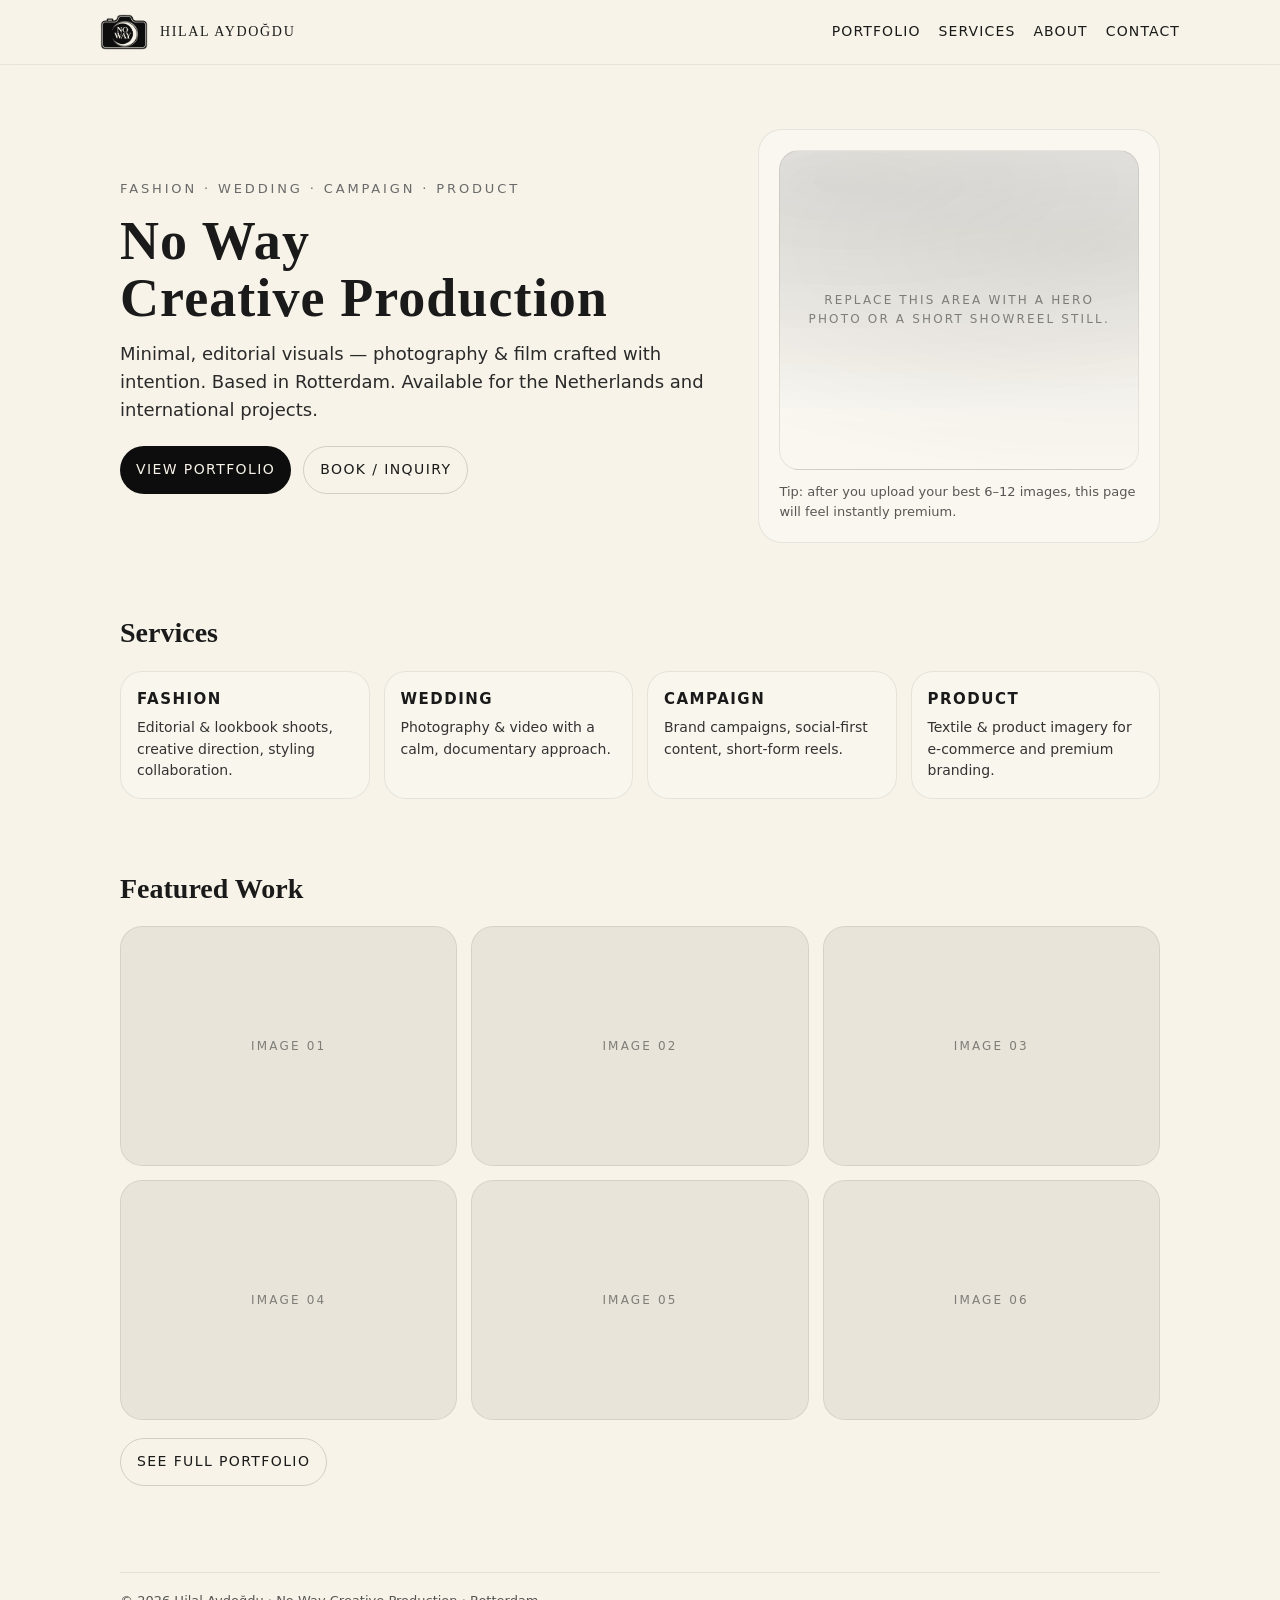
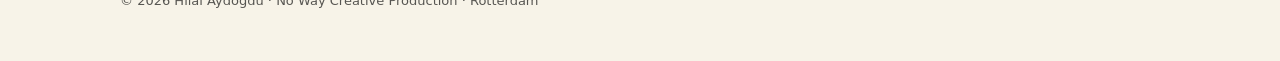
==== index.html @ 9a1f796e "Add files via upload" ====
<!doctype html>
<html lang="en">
<head>
  <title>Hilal Aydoğdu · No Way Creative Production</title>
  <meta name="description" content="Fashion · Wedding · Campaign · Product photography & video by Hilal Aydoğdu (Rotterdam)." />
  
<meta charset="UTF-8" />
<meta name="viewport" content="width=device-width, initial-scale=1.0" />
<meta name="theme-color" content="#F7F3E8" />
<link rel="stylesheet" href="/style.css" />

</head>
<body>

<nav>
  <div class="container nav-inner">
    <a class="brand" href="/">
      <img src="/assets/no_way_logo_dark.png" alt="No Way logo" />
      <span>HILAL AYDOĞDU</span>
    </a>
    <div class="menu">
      <a href="/portfolio.html">Portfolio</a>
      <a href="/services.html">Services</a>
      <a href="/about.html">About</a>
      <a href="/contact.html">Contact</a>
    </div>
  </div>
</nav>


<header class="hero">
  <div class="container hero-grid">
    <div>
      <div class="kicker">Fashion · Wedding · Campaign · Product</div>
      <h1 class="h1">No Way<br/>Creative Production</h1>
      <div class="sub">Minimal, editorial visuals — photography & film crafted with intention. Based in Rotterdam. Available for the Netherlands and international projects.</div>
      <div class="cta-row">
        <a class="btn primary" href="/portfolio.html">View portfolio</a>
        <a class="btn ghost" href="/contact.html">Book / Inquiry</a>
      </div>
    </div>
    <div class="card">
      <div class="mock"><span>Replace this area with a hero photo or a short showreel still.</span></div>
      <div class="small" style="margin-top:12px">Tip: after you upload your best 6–12 images, this page will feel instantly premium.</div>
    </div>
  </div>
</header>

<section class="section">
  <div class="container">
    <h2>Services</h2>
    <div class="grid">
      <div class="tile"><h3>Fashion</h3><p>Editorial & lookbook shoots, creative direction, styling collaboration.</p></div>
      <div class="tile"><h3>Wedding</h3><p>Photography & video with a calm, documentary approach.</p></div>
      <div class="tile"><h3>Campaign</h3><p>Brand campaigns, social-first content, short-form reels.</p></div>
      <div class="tile"><h3>Product</h3><p>Textile & product imagery for e-commerce and premium branding.</p></div>
    </div>
  </div>
</section>

<section class="section">
  <div class="container">
    <h2>Featured Work</h2>
    <div class="gallery">
      <div class="ph"><span>Image 01</span></div>
      <div class="ph"><span>Image 02</span></div>
      <div class="ph"><span>Image 03</span></div>
      <div class="ph"><span>Image 04</span></div>
      <div class="ph"><span>Image 05</span></div>
      <div class="ph"><span>Image 06</span></div>
    </div>
    <div class="cta-row" style="margin-top:18px">
      <a class="btn ghost" href="/portfolio.html">See full portfolio</a>
    </div>
  </div>
</section>


<div class="footer">
  <div class="container">
    <div class="hr"></div>
    <div class="small">© <span id="y"></span> Hilal Aydoğdu · No Way Creative Production · Rotterdam</div>
  </div>
</div>
<script>document.getElementById('y').textContent = new Date().getFullYear();</script>

</body>
</html>
---- style.css ----
:root{
  --cream:#F7F3E8;
  --offwhite:#EEEAD9;
  --black:#0D0D0D;
  --ink:#1A1A1A;
  --muted:#6A6A6A;
  --card:rgba(255,255,255,.35);
}
*{box-sizing:border-box}
html,body{margin:0;padding:0}
body{
  font-family: ui-sans-serif, system-ui, -apple-system, Segoe UI, Roboto, Helvetica, Arial, "Apple Color Emoji","Segoe UI Emoji";
  background:var(--cream);
  color:var(--ink);
  line-height:1.55;
}
.container{max-width:1080px;margin:0 auto;padding:0 20px}
nav{
  position:sticky;top:0;z-index:10;
  backdrop-filter: blur(10px);
  background:rgba(247,243,232,.75);
  border-bottom:1px solid rgba(0,0,0,.06);
}
.nav-inner{display:flex;align-items:center;justify-content:space-between;padding:14px 0}
.brand{
  display:flex;align-items:center;gap:12px;text-decoration:none;color:inherit
}
.brand img{height:36px;width:auto;display:block}
.brand span{font-family: ui-serif, Georgia, "Times New Roman", Times, serif; letter-spacing:.12em; font-size:14px}
.menu{display:flex;gap:18px;align-items:center}
.menu a{color:inherit;text-decoration:none;font-size:14px;letter-spacing:.08em;text-transform:uppercase}
.menu a:hover{opacity:.7}

.hero{padding:64px 0 34px 0}
.hero-grid{display:grid;grid-template-columns:1.2fr .8fr;gap:36px;align-items:center}
@media (max-width: 900px){.hero-grid{grid-template-columns:1fr;gap:18px}}
.h1{font-family: ui-serif, Georgia, "Times New Roman", Times, serif; font-size:54px; line-height:1.05; margin:0 0 14px 0; letter-spacing:.02em}
.kicker{font-size:13px;letter-spacing:.22em;text-transform:uppercase;color:var(--muted);margin-bottom:14px}
.sub{font-size:18px;color:#2a2a2a;max-width:52ch}
.cta-row{display:flex;gap:12px;flex-wrap:wrap;margin-top:22px}
.btn{display:inline-flex;align-items:center;justify-content:center;gap:10px;padding:12px 16px;border-radius:999px;text-decoration:none;font-size:14px;letter-spacing:.10em;text-transform:uppercase}
.btn.primary{background:var(--black);color:var(--cream)}
.btn.primary:hover{opacity:.92}
.btn.ghost{border:1px solid rgba(0,0,0,.15);color:var(--ink)}
.btn.ghost:hover{background:rgba(0,0,0,.04)}

.card{
  background:var(--card);
  border:1px solid rgba(0,0,0,.08);
  border-radius:24px;
  padding:20px;
}
.mock{
  height:320px;border-radius:20px;
  background: radial-gradient(1200px 420px at 20% 10%, rgba(0,0,0,.10), transparent 55%),
              radial-gradient(900px 380px at 90% 30%, rgba(0,0,0,.08), transparent 60%),
              linear-gradient(180deg, rgba(255,255,255,.25), rgba(255,255,255,.08));
  border:1px solid rgba(0,0,0,.08);
  display:flex;align-items:center;justify-content:center;
}
.mock span{font-size:12px;letter-spacing:.18em;text-transform:uppercase;color:rgba(0,0,0,.45);text-align:center;padding:0 18px}

.section{padding:34px 0}
.section h2{font-family: ui-serif, Georgia, "Times New Roman", Times, serif; font-size:28px; margin:0 0 16px 0}
.grid{display:grid;grid-template-columns:repeat(4,1fr);gap:14px}
@media (max-width: 980px){.grid{grid-template-columns:repeat(2,1fr)}}
@media (max-width: 520px){.grid{grid-template-columns:1fr}}
.tile{border-radius:22px;padding:16px;border:1px solid rgba(0,0,0,.08);background:rgba(255,255,255,.28)}
.tile h3{margin:0 0 6px 0;font-size:15px;letter-spacing:.10em;text-transform:uppercase}
.tile p{margin:0;color:#333;font-size:14px}

.gallery{display:grid;grid-template-columns:repeat(3,1fr);gap:14px}
@media (max-width: 900px){.gallery{grid-template-columns:repeat(2,1fr)}}
@media (max-width: 520px){.gallery{grid-template-columns:1fr}}
.ph{height:240px;border-radius:22px;background:rgba(0,0,0,.06);border:1px solid rgba(0,0,0,.08);display:flex;align-items:center;justify-content:center}
.ph span{font-size:12px;letter-spacing:.18em;text-transform:uppercase;color:rgba(0,0,0,.45);text-align:center;padding:0 18px}

.footer{padding:34px 0 50px 0;color:rgba(0,0,0,.65);font-size:13px}
.hr{height:1px;background:rgba(0,0,0,.08);margin:18px 0}
.small{font-size:13px;color:rgba(0,0,0,.65)}

.form{max-width:680px}
label{display:block;font-size:12px;letter-spacing:.18em;text-transform:uppercase;margin:14px 0 6px 0;color:rgba(0,0,0,.65)}
input,textarea{width:100%;padding:12px 14px;border-radius:16px;border:1px solid rgba(0,0,0,.12);background:rgba(255,255,255,.55);font-size:15px}
textarea{min-height:140px;resize:vertical}
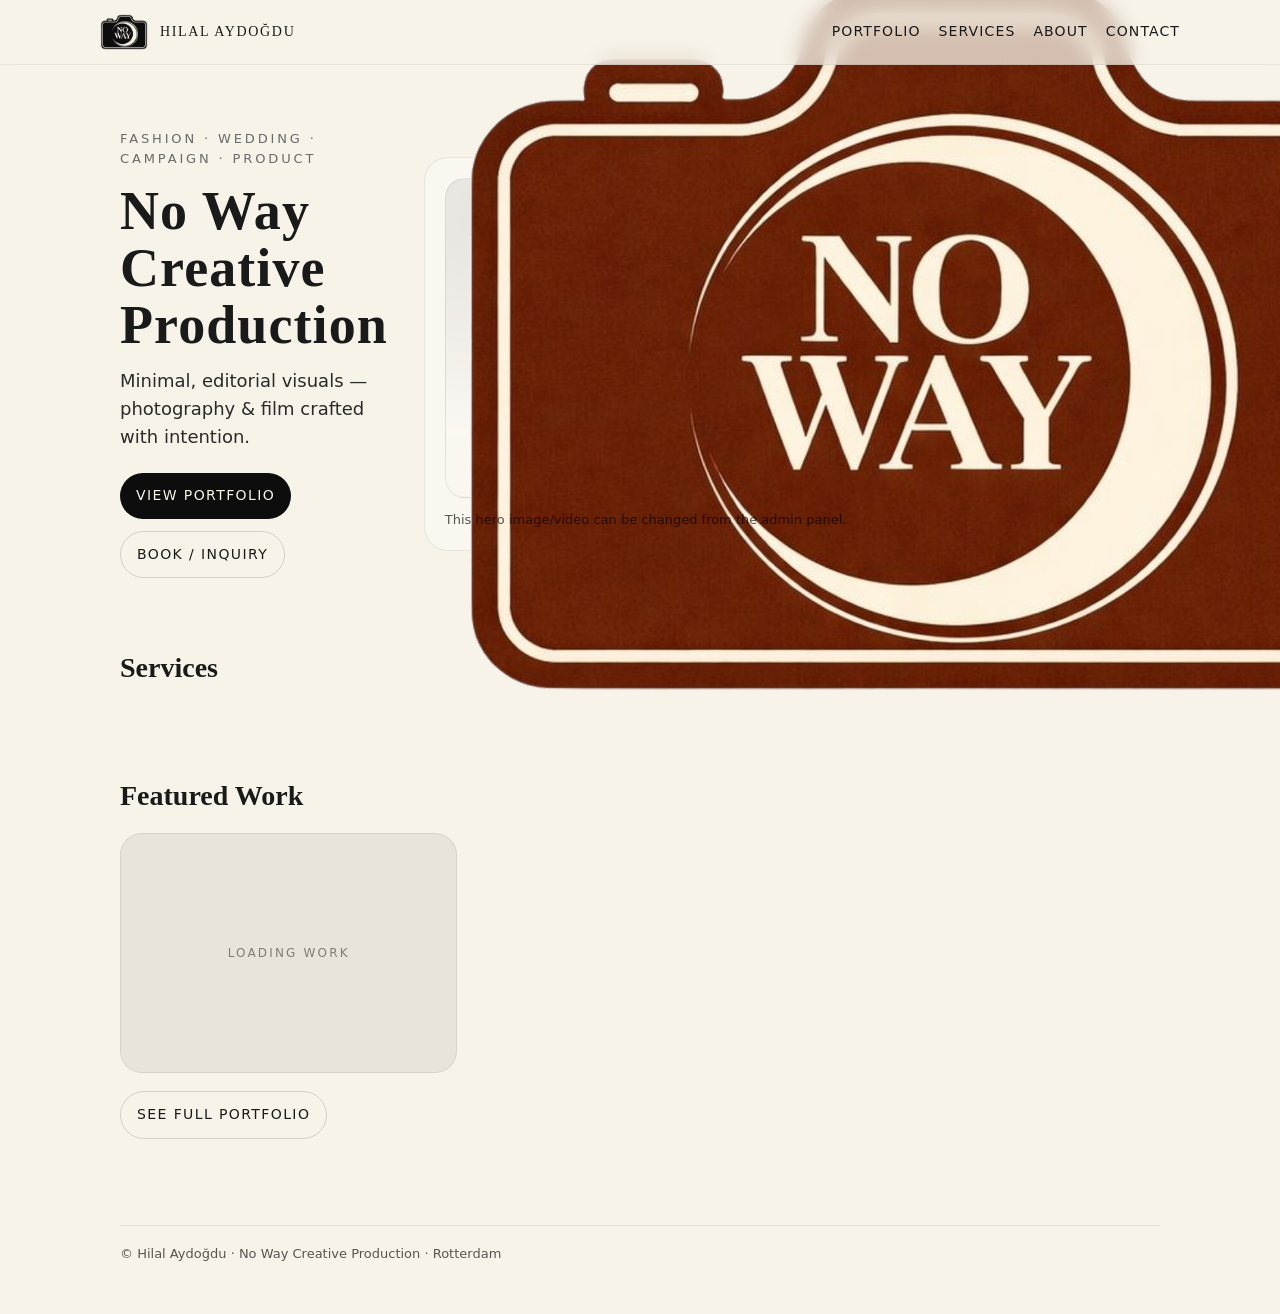
==== commit e5271f18: "Update index.html" ====
--- a/index.html
+++ b/index.html
@@ -1,23 +1,19 @@
-
 <!doctype html>
 <html lang="en">
 <head>
   <title>Hilal Aydoğdu · No Way Creative Production</title>
   <meta name="description" content="Fashion · Wedding · Campaign · Product photography & video by Hilal Aydoğdu (Rotterdam)." />
-  
-<meta charset="UTF-8" />
+  <meta charset="UTF-8" />
 <meta name="viewport" content="width=device-width, initial-scale=1.0" />
 <meta name="theme-color" content="#F7F3E8" />
 <link rel="stylesheet" href="/style.css" />
-
 </head>
 <body>
-
 <nav>
   <div class="container nav-inner">
     <a class="brand" href="/">
-      <img src="/assets/no_way_logo_dark.png" alt="No Way logo" />
-      <span>HILAL AYDOĞDU</span>
+      <img class="brand-logo" src="/assets/no_way_logo_dark.png" alt="No Way logo" />
+      <span class="brand-name">HILAL AYDOĞDU</span>
     </a>
     <div class="menu">
       <a href="/portfolio.html">Portfolio</a>
@@ -28,62 +24,44 @@
   </div>
 </nav>
 
-
 <header class="hero">
   <div class="container hero-grid">
     <div>
-      <div class="kicker">Fashion · Wedding · Campaign · Product</div>
-      <h1 class="h1">No Way<br/>Creative Production</h1>
-      <div class="sub">Minimal, editorial visuals — photography & film crafted with intention. Based in Rotterdam. Available for the Netherlands and international projects.</div>
+      <div class="kicker" id="home-kicker">Fashion · Wedding · Campaign · Product</div>
+      <h1 class="h1" id="home-title">No Way<br/>Creative Production</h1>
+      <div class="sub" id="home-subtitle">Minimal, editorial visuals — photography & film crafted with intention.</div>
       <div class="cta-row">
-        <a class="btn primary" href="/portfolio.html">View portfolio</a>
-        <a class="btn ghost" href="/contact.html">Book / Inquiry</a>
+        <a class="btn primary" id="primary-button" href="/portfolio.html">View portfolio</a>
+        <a class="btn ghost" id="secondary-button" href="/contact.html">Book / Inquiry</a>
       </div>
     </div>
-    <div class="card">
-      <div class="mock"><span>Replace this area with a hero photo or a short showreel still.</span></div>
-      <div class="small" style="margin-top:12px">Tip: after you upload your best 6–12 images, this page will feel instantly premium.</div>
+    <div class="card hero-card">
+      <div class="mock logo-preview" id="hero-media"><img src="/assets/no_way_logo_color.png" alt="No Way logo"></div>
+      <div class="small" style="margin-top:12px">This hero image/video can be changed from the admin panel.</div>
     </div>
   </div>
 </header>
-
 <section class="section">
   <div class="container">
     <h2>Services</h2>
-    <div class="grid">
-      <div class="tile"><h3>Fashion</h3><p>Editorial & lookbook shoots, creative direction, styling collaboration.</p></div>
-      <div class="tile"><h3>Wedding</h3><p>Photography & video with a calm, documentary approach.</p></div>
-      <div class="tile"><h3>Campaign</h3><p>Brand campaigns, social-first content, short-form reels.</p></div>
-      <div class="tile"><h3>Product</h3><p>Textile & product imagery for e-commerce and premium branding.</p></div>
-    </div>
+    <div class="grid" id="services-grid"></div>
   </div>
 </section>
-
 <section class="section">
   <div class="container">
-    <h2>Featured Work</h2>
-    <div class="gallery">
-      <div class="ph"><span>Image 01</span></div>
-      <div class="ph"><span>Image 02</span></div>
-      <div class="ph"><span>Image 03</span></div>
-      <div class="ph"><span>Image 04</span></div>
-      <div class="ph"><span>Image 05</span></div>
-      <div class="ph"><span>Image 06</span></div>
-    </div>
-    <div class="cta-row" style="margin-top:18px">
-      <a class="btn ghost" href="/portfolio.html">See full portfolio</a>
-    </div>
+    <h2 id="featured-title">Featured Work</h2>
+    <div class="gallery" id="featured-gallery"><div class="ph"><span>Loading work</span></div></div>
+    <div class="cta-row" style="margin-top:18px"><a class="btn ghost" id="featured-button" href="/portfolio.html">See full portfolio</a></div>
   </div>
 </section>
-
-
 <div class="footer">
   <div class="container">
     <div class="hr"></div>
-    <div class="small">© <span id="y"></span> Hilal Aydoğdu · No Way Creative Production · Rotterdam</div>
+    <div class="small" id="footer-text">© Hilal Aydoğdu · No Way Creative Production · Rotterdam</div>
   </div>
 </div>
-<script>document.getElementById('y').textContent = new Date().getFullYear();</script>
+<script src="https://identity.netlify.com/v1/netlify-identity-widget.js"></script>
+<script src="/scripts/site.js"></script>
 
 </body>
 </html>
